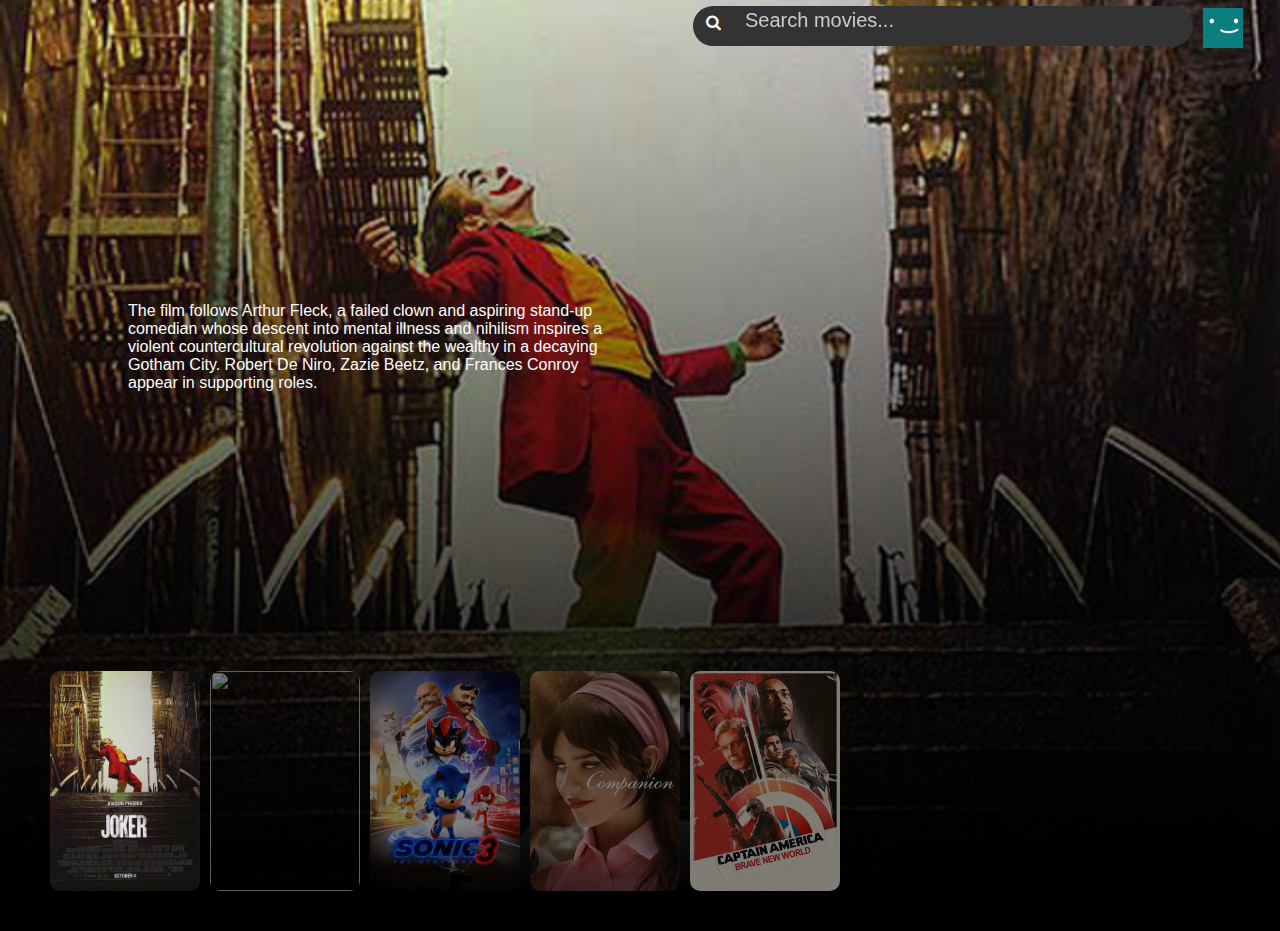
==== home.html @ 32fb57d0 "first commit" ====
<!DOCTYPE html>
<html lang="en">
<head>
    <meta charset="UTF-8">
    <meta http-equiv="X-UA-Compatible" content="IE=edge">
    <meta name="viewport" content="width=device-width, initial-scale=1.0">
    <title>wetflix</title>
    <link rel="icon" type="png" href="N-removebg-preview.png">
    <link rel="stylesheet" href="https://cdnjs.cloudflare.com/ajax/libs/font-awesome/4.7.0/css/font-awesome.min.css">
    <link rel="stylesheet" href="index.css">
    <script src="index.js" defer></script>
    <script src="index2.js" defer></script>
    <link rel="stylesheet" href="index2.css">
</head>
<body>
    <!-- header start -->
    <header id="header" class="">
        <div class="header-cont container">
            <div class="left-cont">
                <img decoding="async" class="header-brand" src="https://images.ctfassets.net/4cd45et68cgf/7LrExJ6PAj6MSIPkDyCO86/542b1dfabbf3959908f69be546879952/Netflix-Brand-Logo.png?w=684&h=456" alt="">
               
            </div>
            <div class="right-cont">
                <div class="search-container">
                    <span class="search-icon search"><i class="fa fa-search"></i></span>
                    <div class="input">
                        <input type="text" id="movieSearch" placeholder="Search movies..." />
                    </div>
                </div>
                <img decoding="async" src="[data-uri]" alt="" id="smile">
            </div>
        </div>
    </header>
    <!-- header end -->

    <!-- banner section -->
    <div class="banner-section" id="banner-section">
       <div class="slider">
            <!-- list Items -->
            <div class="list">
                <div class="item active">
                   <img src="images/joker.jpg" alt="">
                    <div class="content">
                        <h2>JOKER</h2>
                        <p>
                            The film follows Arthur Fleck, a failed clown and aspiring stand-up comedian whose descent into mental illness and nihilism inspires a violent countercultural revolution against the wealthy in a decaying Gotham City. Robert De Niro, Zazie Beetz, and Frances Conroy appear in supporting roles.
                        </p>
                    </div>
                </div>
                <div class="item">
                    <img src="images/2974456.jpg">
                    <div class="content">
                        <p>design</p>
                        <h2>Slider 02</h2>
                        <p>
                            Lorem ipsum dolor sit amet consectetur adipisicing elit. Labore, neque?
                            Lorem ipsum dolor sit amet consectetur adipisicing elit. Ipsum, ex.
                        </p>
                    </div>
                </div>
                <div class="item">
                    <img src="images/sonic.jpg">
                    <div class="content">
                        <p>design</p>
                        <h2>Slider 03</h2>
                        <p>
                            Lorem ipsum dolor sit amet consectetur adipisicing elit. Labore, neque?
                            Lorem ipsum dolor sit amet consectetur adipisicing elit. Ipsum, ex.
                        </p>
                    </div>
                </div>
                <div class="item">
                    <img src="images/companion.jpg">
                    <div class="content">
                        <p>design</p>
                        <h2>Slider 04</h2>
                        <p>
                            Lorem ipsum dolor sit amet consectetur adipisicing elit. Labore, neque?
                            Lorem ipsum dolor sit amet consectetur adipisicing elit. Ipsum, ex.
                        </p>
                    </div>
                </div>
                <div class="item">
                    <img src="images/cap.jpg">
                    <div class="content">
                        <p>design</p>
                        <h2>Slider 05</h2>
                        <p>
                            Lorem ipsum dolor sit amet consectetur adipisicing elit. Labore, neque?
                            Lorem ipsum dolor sit amet consectetur adipisicing elit. Ipsum, ex.
                        </p>
                    </div>
                </div>
            </div>
            <!-- button arrows -->
            <div class="arrows">
                <button id="prev"><</button>
                <button id="next">></button>
            </div>
            <!-- thumbnail -->
           
        </div>
        <div class="banner_fadeBottom">
         
    
        </div>
    
    <div class="thumbnail">
                <div class="item active">
                  <img src="images/joker.jpg" alt="">
                    <div class="content">
                    </div>
                </div>
                <div class="item">
                    <img src="images/2974456.jpg">
                    <div class="content">
                    </div>
                </div>
                <div class="item">
                    <img src="images/sonic.jpg">
                    <div class="content">
                    </div>
                </div>
                <div class="item">
                    <img src="images/companion.jpg">
                    <div class="content">
                    </div>
                </div>
                <div class="item">
                    <img src="images/cap.jpg">
                    <div class="content">
                    </div>
                </div>
            </div> </div>
    <!-- banner section end -->

    <!-- movies sections -->
    <div class="movies-cont container" id="movies-cont">
    </div>
    <div id="search-results-cont"></div>
    <div class="player-container"></div>
<div class="trailer-container"></div>
<div id="streaming-cont" style="display: none;">
    <!-- Streaming content will be dynamically inserted here -->
</div>
    <!-- movies sections end -->
     
</body>
</html>
---- index.css ----
html,
body {
  background-color: #141414;
  padding: 0;
  margin: 0;
  font-family: Helvetica, Arial, sans-serif;
}
.container {
  width: 100%;
  max-width: 1250px;
  margin: 0 auto;
}
* {
  box-sizing: border-box;
}
*::-webkit-scrollbar {
  display: none;
}

/* Header Css */
header {
  background-color: transparent;
  position: fixed;
  z-index: 100;
  left: 0;
  top: -14px;
  width: 100%;
  height: 70px;
  transition: all ease 600ms;
  position: fixed;
}
header.black-bg {
  background-color: rgba(20, 20, 20,0.9);
  height: 70px;
}
.header-cont {
  display: flex;
  flex-direction: row;
  justify-content: space-between;
}

.left-cont,
.right-cont {
  display: flex;
  flex-direction: row;
  align-items: center;
}
.header-brand {
  max-width: 110px;
}
.main-nav {
  list-style: none;
  display: inline-flex;
  flex-direction: row;
}
.nav-item {
  margin-right: 20px;
  color: #e5e5e5;
  opacity: 0.83;
}
.nav-item.active {
  color: white;
  opacity: 1;
  font-weight: 500;
}
.right-cont svg,
.right-cont img {
  margin-right: 22px;
  cursor: pointer;
}
.right-cont svg {
  color: white;
}
.right-cont img {
  max-width: 40px;
}

/* Movies Section CSS */
.movies-section {
  margin: 41px 0;
}
.movie-section-heading {
  font-size: 20px;
  font-weight: 700;
  line-height: 1.2;
  color: white;
  cursor: pointer;
  margin-bottom: 10px;
  display: flex;
  justify-content: space-between;
  align-items: center;
}
.explore-nudge, .exit-nudge {
  color: #54b9c5;
  font-size: 12px;
  display: inline-block; /* Always visible */
  cursor: pointer;
}
.movies-row {
  display: flex;
  flex-direction: row;
  align-items: center;
  flex-wrap: nowrap;
  overflow-x: auto;
  overflow-y: hidden;
}
.movie-item {
  width: 245px;
  object-fit: contain;
  margin-right: 6px;
  border-radius: 4px;
  position: relative;
}
.move-item-img {
  width: inherit;
}
.movie-item .iframe-wrap {
  position: absolute;
  top: 0;
  left: 0;
  width: 100%;
  height: 100%;
  z-index: 10;
  display: none;
  border: none;
  outline: none;
}
.movie-item:hover .iframe-wrap {
  display: block;
}
.movie-item:hover {
  transform: scale(1.3);
  transition: transform linear 300ms;
}

/* Banner Section */
.banner-section {
  background-repeat: no-repeat;
  background-size: cover;
  min-height: 98vh;
  padding-top: 80px;
  position: relative;
}
.banner-content {
  display: flex;
  flex-direction: column;
  padding-top: 70px;
}
.banner__title {
  color: white;
  font-size: 84px;
  line-height: 1.1;
  margin: 0;
  margin-bottom: 16px;
  max-width: 40%;
}
.banner__info {
  margin-bottom: 14px;
  font-size: 22px;
  font-weight: 700;
  line-height: 1.5;
  color: white;
}
.banner__overview {
  font-size: 16.4px;
  color: white;
  line-height: 1.3;
  max-width: 40%;
}
.action-buttons-cont {
  display: flex;
  flex-direction: row;
  align-items: center;
}
.action-button {
  border: none;
  background-color: white;
  padding: 8px 23px;
  margin-right: 11px;
  border-radius: 4px;
  display: flex;
  align-items: center;
  flex-direction: row;
  font-size: 16px;
  font-weight: 700;
  cursor: pointer;
}
.action-button:last-child {
  background-color: rgba(109, 109, 110, 0.7);
  color: white;
}
.banner_fadeBottom {
  height: 120px;
  background: linear-gradient(
    180deg,
    transparent,
    rgba(37, 37, 37, 0.61),
    #141414
  );
  position: absolute;
  left: 0;
  bottom: 0;
  width: 100%;
}

/* RESPONSIVE CSS */
@media (max-width: 767px) {
  .main-nav {
    display: none;
  }
  .banner__overview,
  .banner__title {
    max-width: 100%;
  }
}

/* General styles */
body {
  margin: 0;
  font-family: Arial, sans-serif;
  background-color: black;
  color: white;
}

.header {
  background: black;
  display: flex;
  justify-content: space-between;
  align-items: center;
  padding: 20px 50px;
  position: fixed;
  width: 100%;
  top: 0;
  z-index: 100;
}

.logo {
  font-size: 32px;
  font-weight: bold;
  color: red;
}

.nav-links a {
  color: white;
  text-decoration: none;
  margin: 0 15px;
  font-size: 18px;
}

.hero {
  height: 100vh;
  background: url("https://assets.nflxext.com/ffe/siteui/vlv3/b4d6c2e5-1f19-46e7-b1d4-986b017a2361/7442f69e-28b2-4f72-839c-505f28f9845c/NG-en-20240219-popsignuptwoweeks-perspective_alpha_website_medium.jpg")
    no-repeat center center/cover;
  display: flex;
  align-items: center;
  justify-content: center;
  text-align: center;
  flex-direction: column;
  padding: 20px;
}

.hero h1 {
  font-size: 50px;
  font-weight: bold;
  max-width: 700px;
}

.hero p {
  font-size: 22px;
  margin-top: 10px;
}

.movie-section {
  padding: 50px;
}

.movie-row {
  display: flex;
  overflow-x: scroll;
  gap: 15px;
  padding: 20px 0;
}

.movie {
  min-width: 200px;
  height: 300px;
  border-radius: 10px;
  box-shadow: 0px 0px 10px rgba(255, 0, 0, 0.8);
  transition: transform 0.3s;
  position: relative;
}

.movie video {
  width: 100%;
  height: 100%;
  border-radius: 10px;
  object-fit: cover;
}

.movie:hover {
  transform: scale(1.1);
}

/* Responsive styles */
@media (max-width: 767px) {
  .main-nav {
    display: none;
  }

  .banner__overview,
  .banner__title {
    max-width: 100%;
  }
}

.search-container {
  margin: 1.5em auto;
  position: relative;
  width: 500px;
  height: 40px;
  border-radius: 50px;
  background: #333;
  position: relative;
  transition: 0.5s;
  overflow: hidden;
  margin-top: 20px;
  margin-right: 10px;
}
.search-container input {
  position: relative;
  width: 400px;
  height: 60px;
  top: -33.9px;
  left: 50px;
  display: flex;
  align-items: center;
   background: #333;
  justify-content: center;
  outline: none;
  border: none;
  color: #fff;
  font-size: 20px;
}
.search-container input::placeholder {
  color: #ccc;
}

.search-container .search-icon {
  position: relative;
  left: 13px;
  top: 8px;
  transform: translate(-1%, 5%);
}
.search-container.active {
  width: 300px;
}

.results-container {
  margin-top: 10px;
  background-color: #fff;
  color: #000;
  padding: 10px;
  border-radius: 5px;
  height: 200px;
  width: 200px;
  overflow-y: auto;
   display: flex;
}
.movie-item {
  width: 200px; /* 6 items per row with 20px gap */
  position: relative;
  border-radius: 10px;
  transition: transform 0.3s ease;
}

.movie-item:hover {
  transform: scale(1.05);
}

.movie-item img {
  width: 100%;
  height: auto;
  display: block;
  border-radius: 10px;
  overflow: auto;
}

.movie-info {
  padding: 10px;
  background-color: rgba(0, 0, 0, 0.7);
  color: #fff;
  border-radius: 0 0 10px 10px;
  display: -webkit-box;
  -webkit-box-orient: vertical;
  -webkit-line-clamp: 6; /* Limit to 6 lines */
  overflow: hidden;
  text-overflow: ellipsis;
}

.movies-row {
  display: flex;
  gap: 40px;
}

/* Add this CSS to handle the blur effect and search results container */
.blur {
    filter: blur(5px);
}

#search-results-cont {
    display: none;
    position: fixed;
    top: 70px;
    left: 0;
    width: 100%;
    height: calc(100% - 70px);
    background-color: rgba(0, 0, 0, 0.8);
    overflow-y: auto;
    z-index: 101;
    padding: 20px;
}

/* Add this CSS to handle the player container */
.player-container {
    display: none;
    position: fixed;
    top: 0;
    left: 0;
    width: 100%;
    height: 100%;
    background-color: rgba(0, 0, 0, 0.9);
    z-index: 102;
    padding: 20px;
}

.trailer-container {
    display: none;
    position: fixed;
    top: 0;
    left: 0;
    width: 100%;
    height: 100%;
    background-color: rgba(0, 0, 0, 0.9);
    z-index: 103;
    padding: 20px;
}

.movie-details {
    display: flex;
    align-items: center;
    margin-bottom: 20px;
}

.movie-poster {
    width: 200px;
    margin-right: 20px;
}

.movie-info {
    color: white;
}

.movie-info h2 {
    margin: 0 0 10px 0;
}

.movie-info p {
    margin: 0 0 20px 0;
}

.movie-info button, .movie-info a {
    padding: 10px 20px;
    background-color: #e50914;
    color: white;
    border: none;
    cursor: pointer;
    margin-right: 10px;
    text-decoration: none;
    display: inline-block;
}

#streaming-cont {
  display: none; /* Initially hidden */
  position: fixed;
  top: 0;
  left: 0;
  width: 100%;
  height: 100%;
  background-color: rgba(0, 0, 0, 0.8); /* Semi-transparent background */
  z-index: 1000; /* Ensure it is above other content */
  justify-content: center;
  align-items: center;
}

/* Style for the movie player iframe */
#streaming-cont iframe {
  width: 80%;
  height: 80%;
  border: none;

}

/* Optional: Add a close button to exit the streaming container */
#streaming-cont .close-btn {
  position: absolute;
  top: 20px;
  right: 20px;
  background-color: #fff;
  border: none;
  padding: 10px 20px;
  font-size: 16px;
  cursor: pointer;
  z-index: 1001; /* Ensure it is above the iframe */
}
---- index2.css ----
/* css slider */
.slider{
    height: 100vh;
    margin-top: -89px;
    position: relative;
}
.slider .list .item{
    position: absolute;
    inset: 0 0 0 0;
    overflow: hidden;
    opacity: 0;
    transition: .5s; top: 0;
}
.slider .list .item img{
    width: 100%;
    height: 120%;
    object-fit: cover;
}
.slider .list .item::after{
    content: '';
    width: 100%;
    height: 100%;
    position: absolute;
    left: 0;
    bottom: 0;
    background-image: linear-gradient(
        to top, #000 0%, transparent
    );
}
.slider .list .item .content{
    position: absolute;
    left: 10%;
    top: 20%;
    width: 500px;
    max-width: 80%;
    z-index: 1;
}
.slider .list .item .content p:nth-child(1){
    text-transform: uppercase;
    letter-spacing: 10px;
}
.slider .list .item .content h2{
    font-size: 100px;
    margin: 0;
}
.slider .list .item.active{
    opacity: 1150%;
    z-index: 10;
}
@keyframes showContent {
    to{
        transform: translateY(0);
        filter: blur(0);
        opacity: 1;
    }
}
.slider .list .item.active p:nth-child(1),
.slider .list .item.active h2,
.slider .list .item.active p:nth-child(3){
    transform: translateY(30px);
    filter: blur(20px);
    opacity: 0;
    animation: showContent .5s .7s ease-in-out 1 forwards;
}
.slider .list .item.active h2{
    animation-delay: 1s;
}
.slider .list .item.active p:nth-child(3){
    animation-duration: 1.3s;
}
.arrows{
    position: absolute;
    top: 30%;
    right: 50px;
    z-index: 100;
    display: none;
}
.arrows button{
    background-color: #eee5;
    border: none;
    font-family: monospace;
    width: 40px;
    height: 40px;
    border-radius: 5px;
    font-size: x-large;
    color: #eee;
    transition: .5s;
}
.arrows button:hover{
    background-color: #eee;
    color: black;
}
.thumbnail{
    position: absolute;
    bottom: -20px;
    z-index: 11;
    display: flex;
    gap: 10px;
    width: 100%;
    height: 240px;
    padding: 0 50px;
    box-sizing: border-box;
    overflow-x: auto; /* Ensure horizontal scrolling */
    overflow-y: hidden; /* Prevent vertical scrolling */
    justify-content: start;
}
.thumbnail::-webkit-scrollbar{
    width: 0;
    overflow-y: hidden;
}
.thumbnail .item{
    width: 150px;
    height: 220px;
    filter: brightness(.5);
    transition: .5s;
    flex-shrink: 0;
    overflow: hidden; /* Prevent overflow */
}
.thumbnail .item img{
    width: 100%;
    height: 100%;
    object-fit: cover;
    border-radius: 10px;
}
.thumbnail .item.active{
    filter: brightness(1);
}
.thumbnail .item .content{
    position: absolute;
    inset: auto 10px 10px 10px;
}
@media screen and (max-width: 678px) {
    #smile{
        position: relative;
        left: 18px;
    }
    .thumbnail{
        justify-content: start;
    }
    .slider .list .item .content h2{
        font-size: 60px;
    }
    .arrows{
        top: 10%;
    }

    .slider .list .item img{
        width: 100%;
        height: 120%;
        object-fit: contain;
        margin-top: -196px;
        position: sticky;
    }
    .slider .list .item .content{
        position: absolute;
        left: 10%;
        top: 20%;
        width: 500px;
        max-width: 80%;
        z-index: 1;
    }
    .thumbnail{
        position: absolute;
        bottom: -10px;
        z-index: 11;
        display: flex;
        gap: 10px;
        width: 100%;
        height: 240px;
        padding: 0 50px;
        box-sizing: border-box;
        overflow: auto;
        justify-content: start;
    }
    #movies-cont{
        margin-top: -39px;
    }
    .search-container input {
        width: 90px;
        top: -33px;
        left: 39px;
      }
      .search-container{
        width: 150px;
        left: 19px;
      }
}

/* New styles for .movies-cont and #movies-cont */

#movies-cont{
    background: #000;
    overflow-x: auto;
    padding: 20px;
    box-sizing: border-box;
}
.movie-item {
    transition: transform 0.3s ease;  
}

.movie-item img {
    margin-right: 20px;
    width: 220px;
    height: 270px;
    object-fit: cover;
    border-radius: 10px;
}

.movie-item:hover {
    transform: scale(1.02);
}

/* Styles for player-container and trailer-container */
.player-container, .trailer-container {
    display: none;
    position: fixed;
    top: 0;
    left: 0;
    width: 100%;
    height: 100%;
    background-color: rgba(0, 0, 0, 0.9);
    z-index: 102;
    padding: 20px;
    box-sizing: border-box;
}

.player-container .movie-details, .trailer-container .movie-details {
    display: flex;
    flex-direction: column;
    align-items: center;
    color: white;
}

.player-container .movie-details img, .trailer-container .movie-details img {
    width: 100%;
    max-width: 300px;
    margin-bottom: 20px;
}

.player-container .movie-details h2, .trailer-container .movie-details h2 {
    margin: 0 0 5px 0;
}

.player-container .movie-details p, .trailer-container .movie-details p {
    margin: 0 0 20px 0;
    text-align: center;
}

.player-container .movie-details button, .trailer-container .movie-details button, 
.player-container .movie-details a, .trailer-container .movie-details a {
    padding: 10px 20px;
    background-color: #e50914;
    color: white;
    border: none;
    cursor: pointer;
    margin-right: 10px;
    text-decoration: none;
    display: inline-block;
    margin-bottom: 10px;
}

@media screen and (max-width: 678px) {
    .player-container, .trailer-container {
        padding: 10px;
        height: 100%;
    }

    .player-container .movie-details img, .trailer-container .movie-details img {
        max-width: 300px;
    }

    .player-container .movie-details h2, .trailer-container .movie-details h2 {
       display: none;
    }

    .player-container .movie-details p, .trailer-container .movie-details p {
        font-size: 14px;
        
    }

    .player-container .movie-details button, .trailer-container .movie-details button, 
    .player-container .movie-details a, .trailer-container .movie-details a {
        padding: 8px 16px;
        font-size: 14px;
    }
}
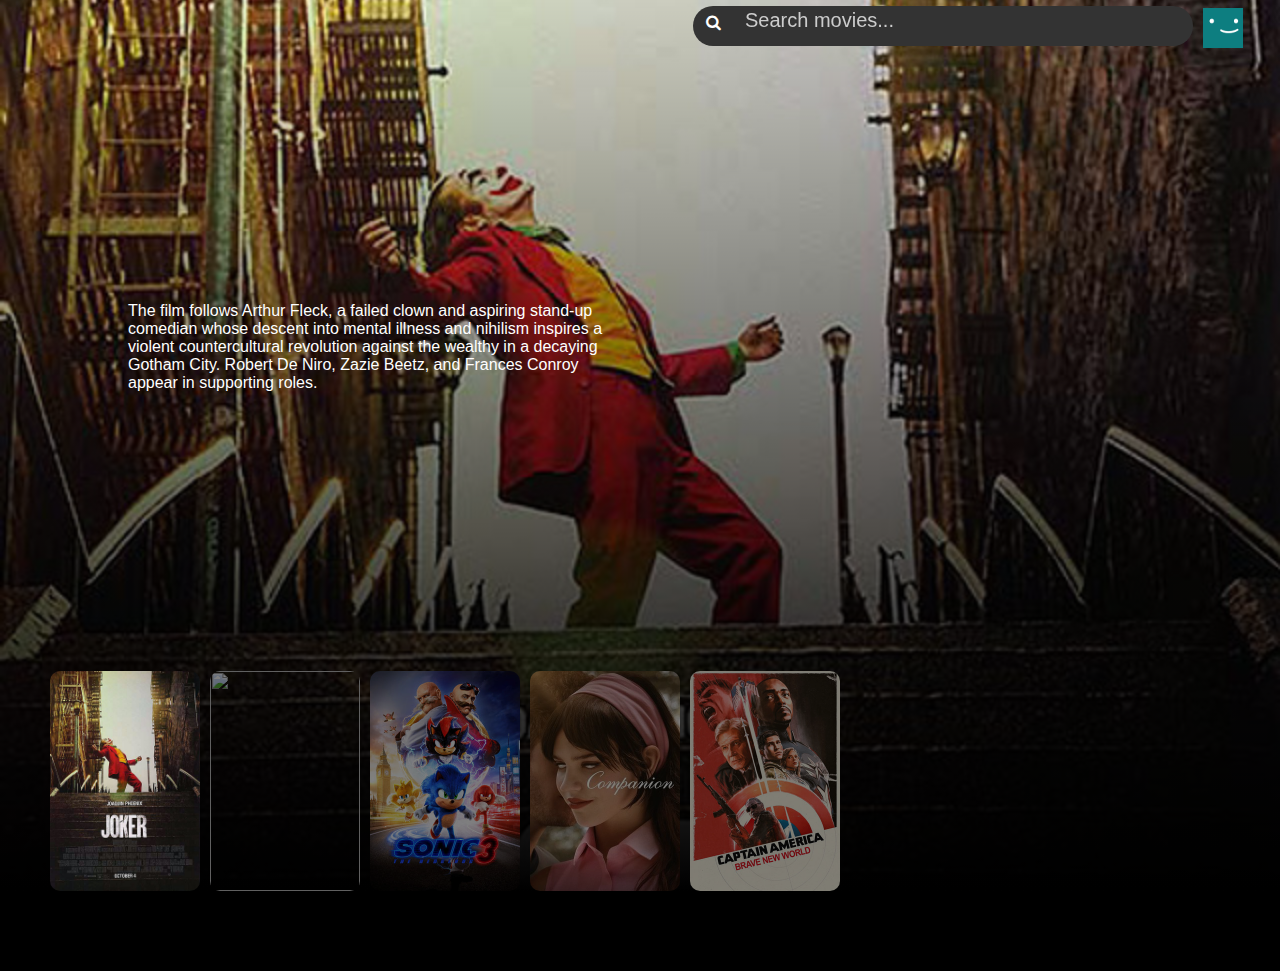
==== commit ba3a0f7c: "first commit" ====
--- a/home.html
+++ b/home.html
@@ -1,4 +1,3 @@
-
 <!DOCTYPE html>
 <html lang="en">
 <head>
@@ -19,7 +18,6 @@
         <div class="header-cont container">
             <div class="left-cont">
                 <img decoding="async" class="header-brand" src="https://images.ctfassets.net/4cd45et68cgf/7LrExJ6PAj6MSIPkDyCO86/542b1dfabbf3959908f69be546879952/Netflix-Brand-Logo.png?w=684&h=456" alt="">
-               
             </div>
             <div class="right-cont">
                 <div class="search-container">
@@ -137,13 +135,15 @@
 
     <!-- movies sections -->
     <div class="movies-cont container" id="movies-cont">
+     <div class="movie-row" id="movie-item "></div>
+        <!-- Add more categories as needed -->
     </div>
     <div id="search-results-cont"></div>
     <div class="player-container"></div>
-<div class="trailer-container"></div>
-<div id="streaming-cont" style="display: none;">
-    <!-- Streaming content will be dynamically inserted here -->
-</div>
+    <div class="trailer-container"></div>
+    <div id="streaming-cont" style="display: none;">
+        <!-- Streaming content will be dynamically inserted here -->
+    </div>
     <!-- movies sections end -->
      
 </body>
--- a/index.css
+++ b/index.css
@@ -400,6 +400,18 @@
 .movies-row {
   display: flex;
   gap: 40px;
+}
+
+.movies-row {
+    display: flex;
+    overflow-x: auto;
+    scroll-behavior: smooth;
+}
+
+
+
+.movies-cont {
+    position: relative;
 }
 
 /* Add this CSS to handle the blur effect and search results container */
--- a/index2.css
+++ b/index2.css
@@ -172,6 +172,9 @@
         overflow: auto;
         justify-content: start;
     }
+    .thumbnail .item:nth-child(2),.thumbnail .item:nth-child(4),.thumbnail .item:nth-child(5){
+     display: none;
+    }
     #movies-cont{
         margin-top: -39px;
     }
@@ -190,10 +193,12 @@
 
 #movies-cont{
     background: #000;
-    overflow-x: auto;
+    overflow-x: hidden;
     padding: 20px;
     box-sizing: border-box;
-}
+    position: relative;
+}
+
 .movie-item {
     transition: transform 0.3s ease;  
 }
@@ -223,10 +228,10 @@
     padding: 20px;
     box-sizing: border-box;
 }
-
-.player-container .movie-details, .trailer-container .movie-details {
+.player-container .movie-details 
+.trailer-container .movie-details {
     display: flex;
-    flex-direction: column;
+    flex-direction: row;
     align-items: center;
     color: white;
 }
@@ -234,7 +239,7 @@
 .player-container .movie-details img, .trailer-container .movie-details img {
     width: 100%;
     max-width: 300px;
-    margin-bottom: 20px;
+    margin-bottom: 10px;
 }
 
 .player-container .movie-details h2, .trailer-container .movie-details h2 {
@@ -258,7 +263,12 @@
     display: inline-block;
     margin-bottom: 10px;
 }
-
+.player-container .movie-info{
+ overflow-y: auto;
+}
+#movies-cont .movie-info{
+display: none;
+}
 @media screen and (max-width: 678px) {
     .player-container, .trailer-container {
         padding: 10px;
@@ -275,7 +285,6 @@
 
     .player-container .movie-details p, .trailer-container .movie-details p {
         font-size: 14px;
-        
     }
 
     .player-container .movie-details button, .trailer-container .movie-details button, 
@@ -283,5 +292,32 @@
         padding: 8px 16px;
         font-size: 14px;
     }
-}
-
+    .player-container .movie-details, .trailer-container .movie-details {
+        display: flex;
+        flex-direction: column;
+        align-items: center;
+        color: white;
+    }
+}
+
+/* Styles for navigation arrows in #movies-cont */
+#movies-cont {
+    position: relative;
+    background: #000;
+    overflow-x: auto;
+    padding: 20px;
+    box-sizing: border-box;
+}
+
+
+.movies-row {
+    display: flex;
+    overflow-x: auto;
+    scroll-behavior: smooth;
+}
+
+.movie-item {
+    flex: 0 0 auto;
+    margin-right: 10px;
+    
+}
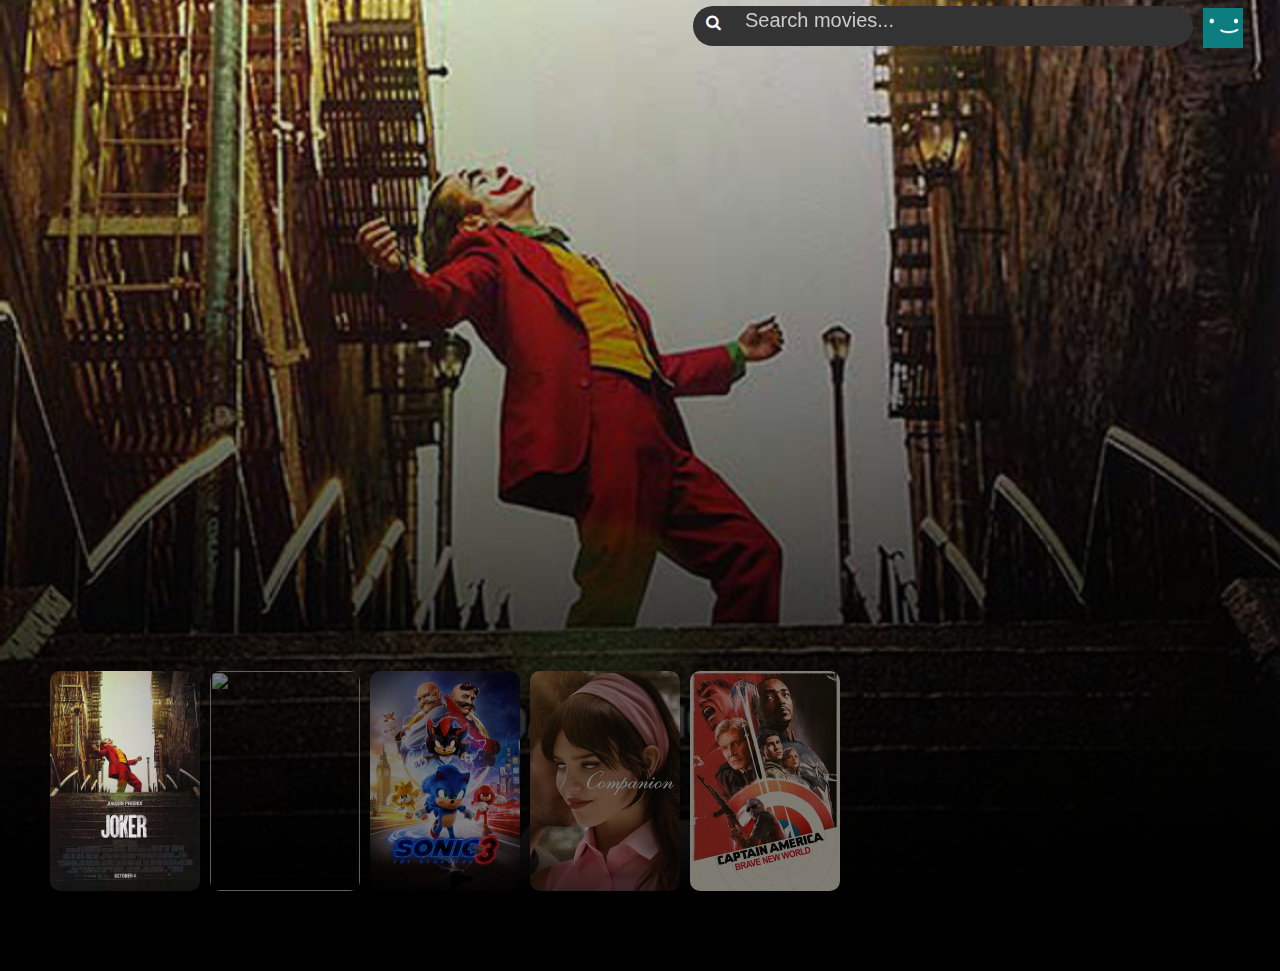
==== commit dcb345d6: "first commit" ====
--- a/home.html
+++ b/home.html
@@ -40,6 +40,7 @@
                 <div class="item active">
                    <img src="images/joker.jpg" alt="">
                     <div class="content">
+                        <p></p>
                         <h2>JOKER</h2>
                         <p>
                             The film follows Arthur Fleck, a failed clown and aspiring stand-up comedian whose descent into mental illness and nihilism inspires a violent countercultural revolution against the wealthy in a decaying Gotham City. Robert De Niro, Zazie Beetz, and Frances Conroy appear in supporting roles.
@@ -49,44 +50,40 @@
                 <div class="item">
                     <img src="images/2974456.jpg">
                     <div class="content">
-                        <p>design</p>
-                        <h2>Slider 02</h2>
+                        <p></p>
+                        <h2>Trick or Dead</h2>
                         <p>
-                            Lorem ipsum dolor sit amet consectetur adipisicing elit. Labore, neque?
-                            Lorem ipsum dolor sit amet consectetur adipisicing elit. Ipsum, ex.
+                            a horror film about a teenage metalhead who becomes obsessed with his idol, a deceased heavy metal rocker, whose spirit returns to enact vengeance, leading the boy down a dark path. The film stars Marc Price, Tony Fields, Lisa Orgolini, and Doug Savant, and features special effects by Ed French.
                         </p>
                     </div>
                 </div>
                 <div class="item">
                     <img src="images/sonic.jpg">
                     <div class="content">
-                        <p>design</p>
-                        <h2>Slider 03</h2>
+                        <p></p>
+                        <h2>Sonic The Hedgehog3</h2>
                         <p>
-                            Lorem ipsum dolor sit amet consectetur adipisicing elit. Labore, neque?
-                            Lorem ipsum dolor sit amet consectetur adipisicing elit. Ipsum, ex.
+                            Sonic, Tails, and Knuckles face a new, powerful threat in the form of Shadow, a mysterious hedgehog with immense abilities, leading them to form an unlikely alliance with Dr. Robotnik to stop him. 
                         </p>
                     </div>
                 </div>
                 <div class="item">
                     <img src="images/companion.jpg">
                     <div class="content">
-                        <p>design</p>
-                        <h2>Slider 04</h2>
+                        <p></p>
+                        <h2>Companion</h2>
                         <p>
-                            Lorem ipsum dolor sit amet consectetur adipisicing elit. Labore, neque?
-                            Lorem ipsum dolor sit amet consectetur adipisicing elit. Ipsum, ex.
+                            During a weekend getaway at a secluded lakeside estate, a group of friends finds themselves entangled in a web of secrets, deception, and advanced technology. As tensions rise and loyalties are tested, they uncover unsettling truths about themselves and the world around them.
                         </p>
                     </div>
                 </div>
                 <div class="item">
                     <img src="images/cap.jpg">
                     <div class="content">
-                        <p>design</p>
-                        <h2>Slider 05</h2>
+                        <p></p>
+                        <h2>Captain America</h2>
                         <p>
-                            Lorem ipsum dolor sit amet consectetur adipisicing elit. Labore, neque?
-                            Lorem ipsum dolor sit amet consectetur adipisicing elit. Ipsum, ex.
+                            After meeting with newly elected U.S. President Thaddeus Ross, Sam finds himself in the middle of an international incident. He must discover the reason behind a nefarious global plot before the true mastermind has the entire world seeing red.
                         </p>
                     </div>
                 </div>
--- a/index2.css
+++ b/index2.css
@@ -40,7 +40,7 @@
     letter-spacing: 10px;
 }
 .slider .list .item .content h2{
-    font-size: 100px;
+    font-size: 50px;
     margin: 0;
 }
 .slider .list .item.active{
@@ -172,11 +172,18 @@
         overflow: auto;
         justify-content: start;
     }
-    .thumbnail .item:nth-child(2),.thumbnail .item:nth-child(4),.thumbnail .item:nth-child(5){
+    .thumbnail .item:nth-child(2),.thumbnail .item:nth-child(4),.thumbnail .item:nth-child(5),.thumbnail .item:nth-child(1),.thumbnail .item:nth-child(3){
      display: none;
     }
+    .slider .list .item::after{
+    display: none;
+    }
+    .slider .list .item img{
+        height: 120%;
+        object-fit: contain;
+    }
     #movies-cont{
-        margin-top: -39px;
+        margin-top: -329px;
     }
     .search-container input {
         width: 90px;
@@ -266,15 +273,15 @@
 .player-container .movie-info{
  overflow-y: auto;
 }
-#movies-cont .movie-info{
-display: none;
-}
+
 @media screen and (max-width: 678px) {
     .player-container, .trailer-container {
         padding: 10px;
         height: 100%;
     }
-
+#movies-cont .movie-info{
+display: none;
+}
     .player-container .movie-details img, .trailer-container .movie-details img {
         max-width: 300px;
     }
